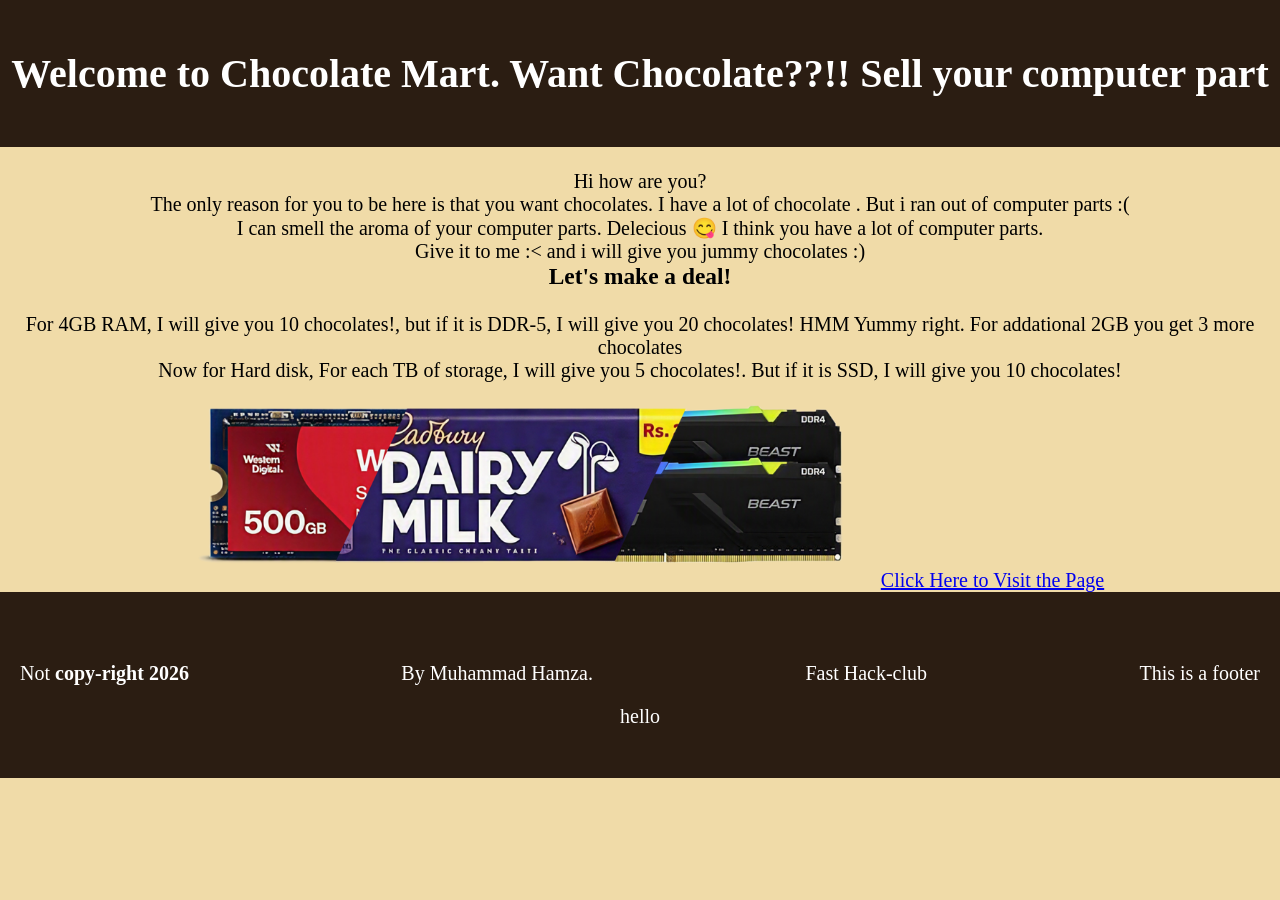
==== index.html @ d453078e "first commit" ====
<!doctype html>
<html>
    <head>
        <link rel="icon" type="image/x-icon" href="./favicon.png">
        <style>
            @import url('style.css');

        </style>
    
</head>

    <body>
        <h1 class="heading_1"> Welcome to Chocolate Mart. Want Chocolate??!! Sell your computer part </h1> 

        <p><br>Hi how are you? <br> The only reason for you to be here is that you want chocolates. I have a lot of chocolate . But i ran out of computer parts :(</p>
        <p>I can smell the aroma of your computer parts. Delecious 😋 I think you have a lot of computer parts. <br> Give it to me :< and i will give you jummy chocolates :)</p>
        <h3>Let's make a deal!</h3>
        <p> <br> For 4GB RAM, I will give you 10 chocolates!, but if it is DDR-5, I will give you 20 chocolates! HMM Yummy right. For addational 2GB you get 3 more chocolates</p>
        <p> Now for Hard disk, For each TB of storage, I will give you 5 chocolates!. But if it is SSD, I will give you 10 chocolates!</p>
        <img src="./chcoloate.png">
        <a href="./404.html">Click Here to Visit the Page</a>
    </body>

    <footer class="Footer">
        <div class="fi"><div> <p> Not  <b>copy-right 2026 </b> </p> </div> 
        <div> <p> By Muhammad Hamza.  </p></div>
        <div> <p>Fast Hack-club</p> </div>
        <div><p> This is a footer     </p> </div></div> 
        <p>hello</p>
    </footer>
</html>
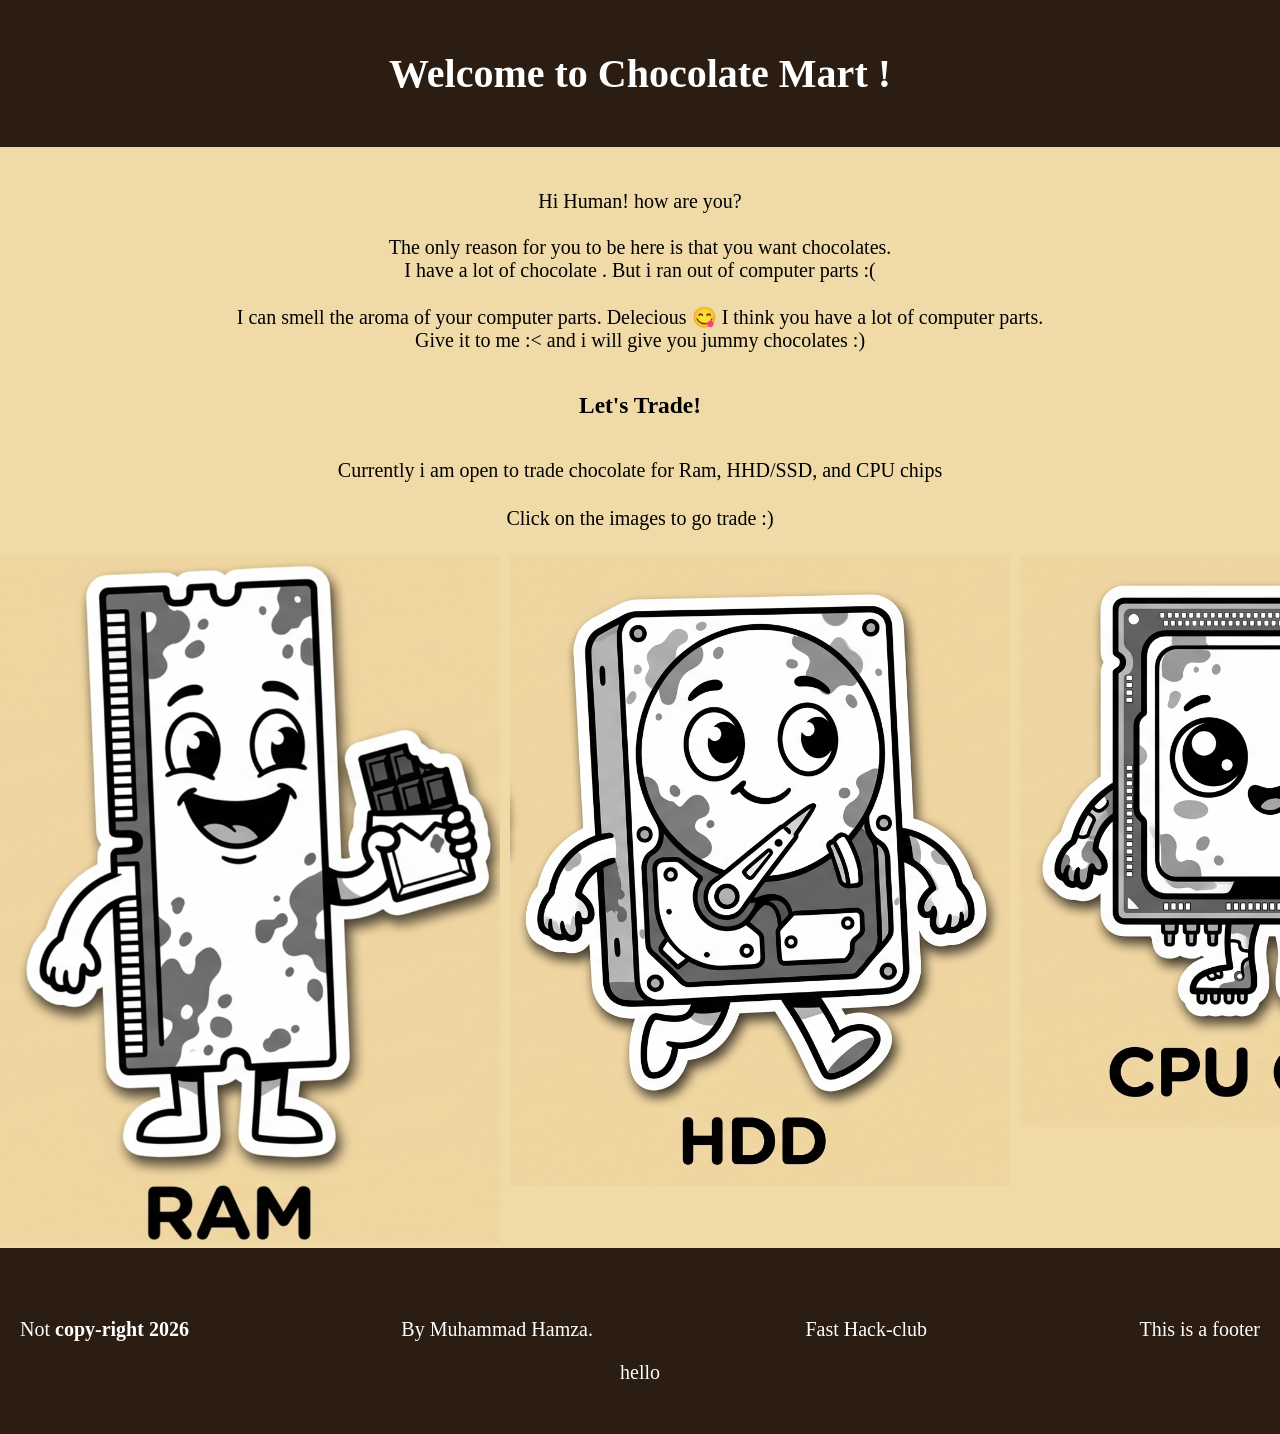
==== commit 2853968e: "update 1.01" ====
--- a/index.html
+++ b/index.html
@@ -10,15 +10,38 @@
 </head>
 
     <body>
-        <h1 class="heading_1"> Welcome to Chocolate Mart. Want Chocolate??!! Sell your computer part </h1> 
+        <h1 class="heading_1"> Welcome to Chocolate Mart !</h1> 
+        <p class='add_gap' > <br> </p>
+        
+        <p> Hi Human! how are you? <br style="padding: 10px;"> <br>
+            The only reason for you to be here is that you want chocolates.<br>
+            I have a lot of chocolate . But i ran out of computer parts :( <br>
+            <br style="padding: 10px;">
+        </p>
 
-        <p><br>Hi how are you? <br> The only reason for you to be here is that you want chocolates. I have a lot of chocolate . But i ran out of computer parts :(</p>
         <p>I can smell the aroma of your computer parts. Delecious 😋 I think you have a lot of computer parts. <br> Give it to me :< and i will give you jummy chocolates :)</p>
-        <h3>Let's make a deal!</h3>
-        <p> <br> For 4GB RAM, I will give you 10 chocolates!, but if it is DDR-5, I will give you 20 chocolates! HMM Yummy right. For addational 2GB you get 3 more chocolates</p>
+        
+        <h3 style="padding: 40px;">Let's <b> Trade!</b> </h3>
+        
+        <p>Currently i am open to trade chocolate for Ram, HHD/SSD, and CPU chips</p>
+        
+        <p style="padding: 25px;">Click on the images to go trade :)  </p>
+    <!--
+        <p>  For 4GB RAM, I will give you 10 chocolates!, but if it is DDR-5, I will give you 20 chocolates! HMM Yummy right. For addational 2GB you get 3 more chocolates</p>
         <p> Now for Hard disk, For each TB of storage, I will give you 5 chocolates!. But if it is SSD, I will give you 10 chocolates!</p>
-        <img src="./chcoloate.png">
+        <img src="./chcoloate.png"> */
         <a href="./404.html">Click Here to Visit the Page</a>
+    -->    
+    
+        <div class="fi-url">
+
+            <div> <a href="./ram.html"> <img src="./ram.png" style="width: 500px; height: auto;"> </a> </div>
+            <div> <a href="./hhd.html"> <img src="./hdd.png" style="width: 500px; height: auto;"> </a> </div>
+            <div> <a href="./cpu.html"> <img src="./cpu.png" style="width: 500px; height: auto;"> </a> </div>
+
+
+        </div>
+
     </body>
 
     <footer class="Footer">
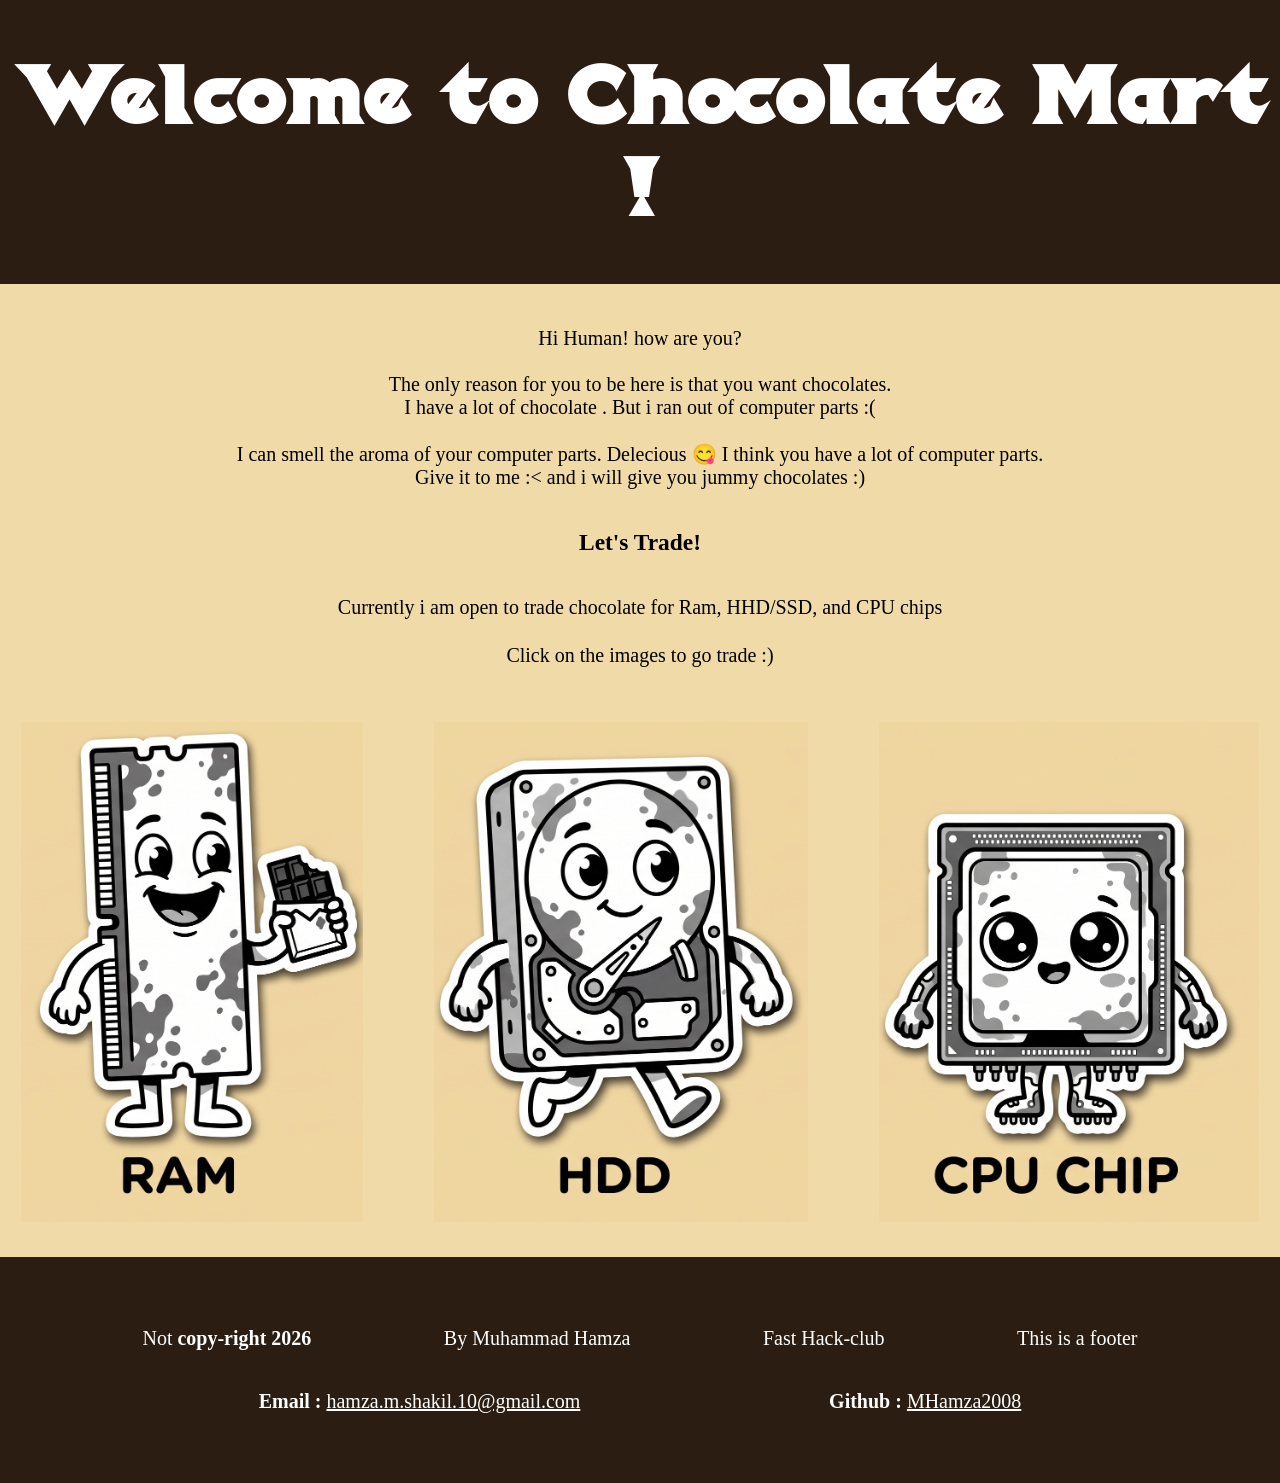
==== commit 3f9a34c0: "update 1.1.2" ====
--- a/index.html
+++ b/index.html
@@ -35,9 +35,9 @@
     
         <div class="fi-url">
 
-            <div> <a href="./ram.html"> <img src="./ram.png" style="width: 500px; height: auto;"> </a> </div>
-            <div> <a href="./hhd.html"> <img src="./hdd.png" style="width: 500px; height: auto;"> </a> </div>
-            <div> <a href="./cpu.html"> <img src="./cpu.png" style="width: 500px; height: auto;"> </a> </div>
+            <div> <a href="./ram.html"> <img src="./ram.png" style="height: 500px; width: auto;"> </a> </div>
+            <div> <a href="./hhd.html"> <img src="./hdd.png" style="height: 500px; width: auto;"> </a> </div>
+            <div> <a href="./cpu.html"> <img src="./cpu.png" style="height: 500px; width: auto;"> </a> </div>
 
 
         </div>
@@ -46,9 +46,15 @@
 
     <footer class="Footer">
         <div class="fi"><div> <p> Not  <b>copy-right 2026 </b> </p> </div> 
-        <div> <p> By Muhammad Hamza.  </p></div>
+        <div> <p> By Muhammad Hamza  </p></div>
         <div> <p>Fast Hack-club</p> </div>
         <div><p> This is a footer     </p> </div></div> 
-        <p>hello</p>
+        
+        <div class="fi">
+            <div> <p><b> Email : </b><a href="mailto:hamza.m.shakil.10@example.com" style="color: white;"> hamza.m.shakil.10@gmail.com
+            </a></p></div>
+
+            <div> <p><b>Github : </b><a href="https://github.com/MHamza2008" style="color: white;"> MHamza2008</a></p></div>
+        </div>
     </footer>
 </html>
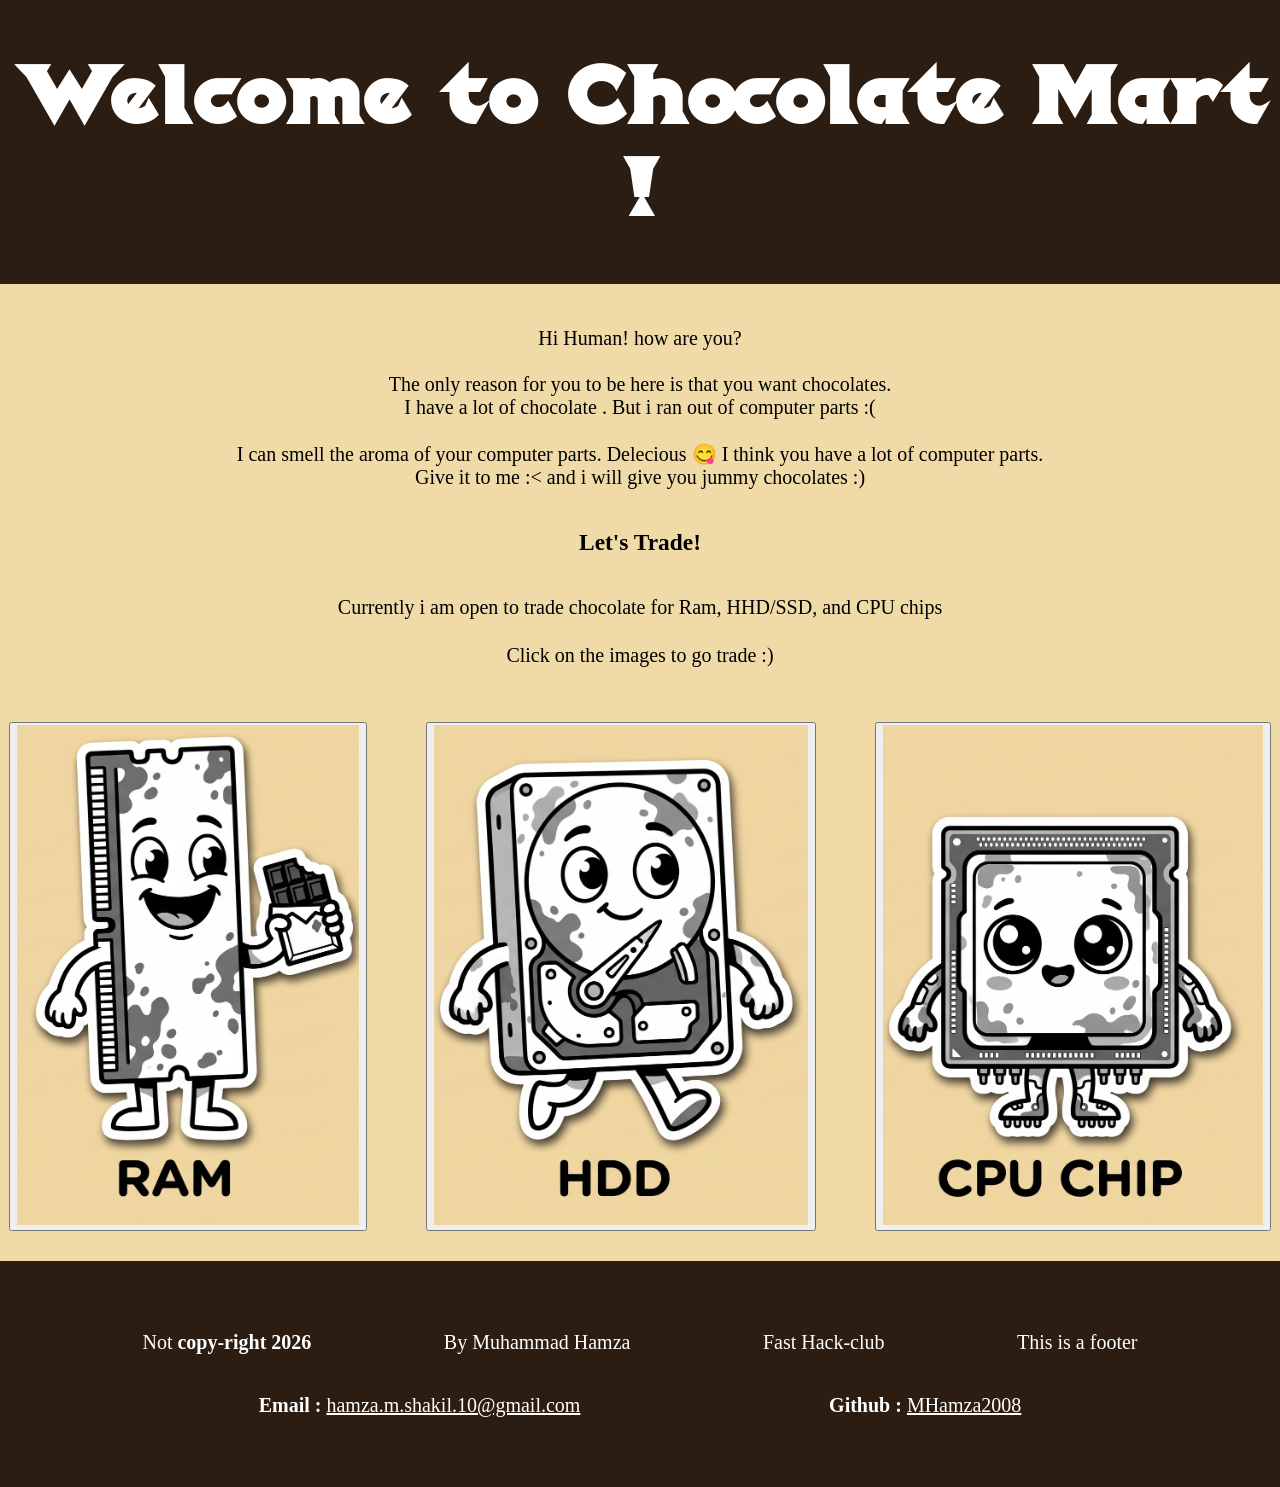
==== commit 9befd764: "1.1.3" ====
--- a/index.html
+++ b/index.html
@@ -35,9 +35,9 @@
     
         <div class="fi-url">
 
-            <div> <a href="./ram.html"> <img src="./ram.png" style="height: 500px; width: auto;"> </a> </div>
-            <div> <a href="./hhd.html"> <img src="./hdd.png" style="height: 500px; width: auto;"> </a> </div>
-            <div> <a href="./cpu.html"> <img src="./cpu.png" style="height: 500px; width: auto;"> </a> </div>
+            <div> <button type="submit"><a href="./ram.html"> <img src="./ram.png" style="height: 500px; width: auto;"> </a> </button>  </div>
+            <div> <button type="submit"><a href="./hhd.html"> <img src="./hdd.png" style="height: 500px; width: auto;"> </a> </button></div>
+            <div> <button type="submit"><a href="./cpu.html"> <img src="./cpu.png" style="height: 500px; width: auto;"> </a> </button></div>
 
 
         </div>
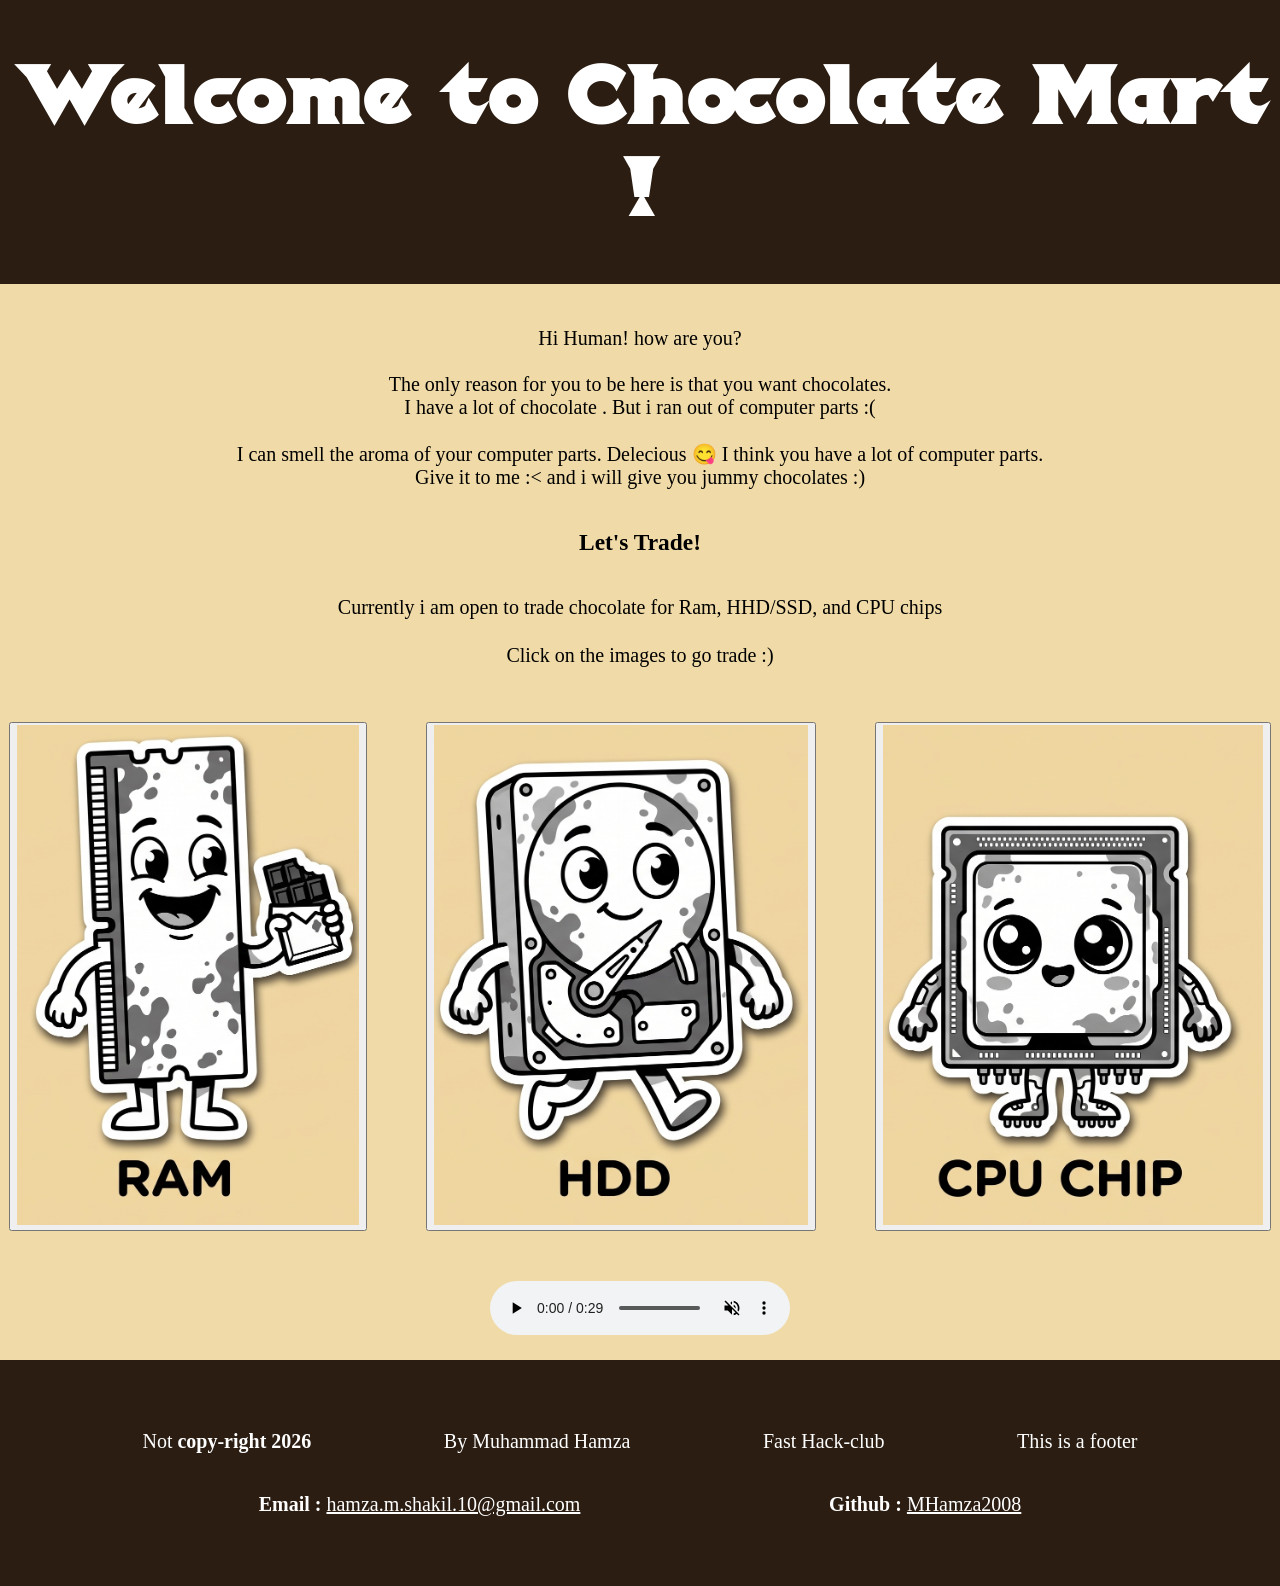
==== commit 1b3afa65: "update 2.1" ====
--- a/index.html
+++ b/index.html
@@ -26,12 +26,6 @@
         <p>Currently i am open to trade chocolate for Ram, HHD/SSD, and CPU chips</p>
         
         <p style="padding: 25px;">Click on the images to go trade :)  </p>
-    <!--
-        <p>  For 4GB RAM, I will give you 10 chocolates!, but if it is DDR-5, I will give you 20 chocolates! HMM Yummy right. For addational 2GB you get 3 more chocolates</p>
-        <p> Now for Hard disk, For each TB of storage, I will give you 5 chocolates!. But if it is SSD, I will give you 10 chocolates!</p>
-        <img src="./chcoloate.png"> */
-        <a href="./404.html">Click Here to Visit the Page</a>
-    -->    
     
         <div class="fi-url">
 
@@ -42,7 +36,13 @@
 
         </div>
 
-    </body>
+        <div >
+            <audio controls autoplay muted style="padding: 20px;">
+                <source src="index.mp3" type="audio/mpeg">
+         </audio>
+ 
+        </div>
+    
 
     <footer class="Footer">
         <div class="fi"><div> <p> Not  <b>copy-right 2026 </b> </p> </div> 
@@ -57,4 +57,5 @@
             <div> <p><b>Github : </b><a href="https://github.com/MHamza2008" style="color: white;"> MHamza2008</a></p></div>
         </div>
     </footer>
+    </body>
 </html>
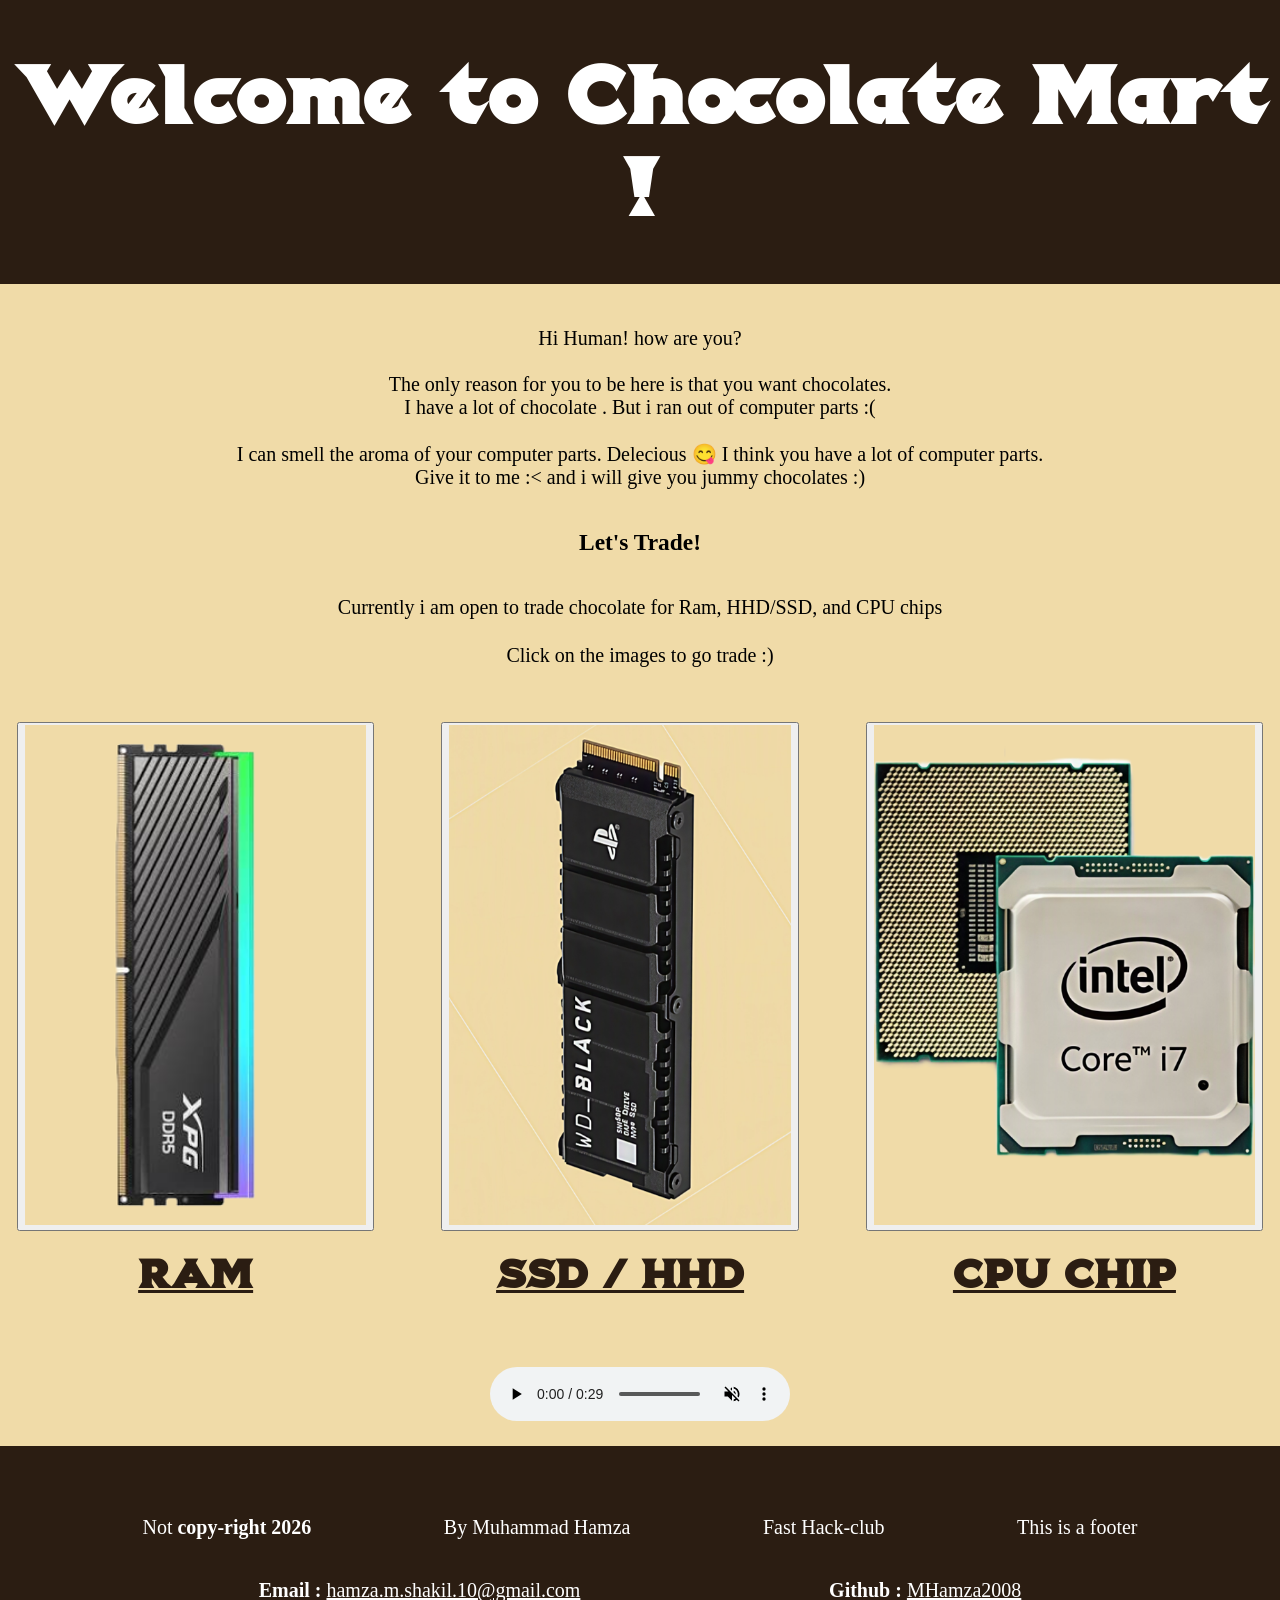
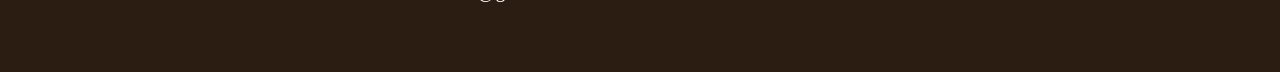
==== commit d99c30ee: "update 2.1" ====
--- a/index.html
+++ b/index.html
@@ -29,15 +29,15 @@
     
         <div class="fi-url">
 
-            <div> <button type="submit"><a href="./ram.html"> <img src="./ram.png" style="height: 500px; width: auto;"> </a> </button>  </div>
-            <div> <button type="submit"><a href="./hhd.html"> <img src="./hdd.png" style="height: 500px; width: auto;"> </a> </button></div>
-            <div> <button type="submit"><a href="./cpu.html"> <img src="./cpu.png" style="height: 500px; width: auto;"> </a> </button></div>
+            <div> <button type="submit"><a href="./ram.html" style='color:#2b1d12'> <img src="./Ram-index.png" style="height: 500px; width: auto;"> </button><div class="index-image-text"><b>RAM</b></div></a></div>
+            <div> <button type="submit"><a href="./hhd.html" style='color:#2b1d12'> <img src="./hdd-index.png" style="height: 500px; width: auto;"> </button><div class="index-image-text"><b>SSD / HHD</b></div></a></div>
+            <div> <button type="submit"><a href="./cpu.html" style='color:#2b1d12'> <img src="./cpu-index.png" style="height: 500px; width: auto;"> </button><div class="index-image-text"><b>CPU CHIP</b></div></a></div>
 
 
         </div>
 
         <div >
-            <audio controls autoplay muted style="padding: 20px;">
+            <audio controls autoplay muted style="padding: 20px">
                 <source src="index.mp3" type="audio/mpeg">
          </audio>
  
